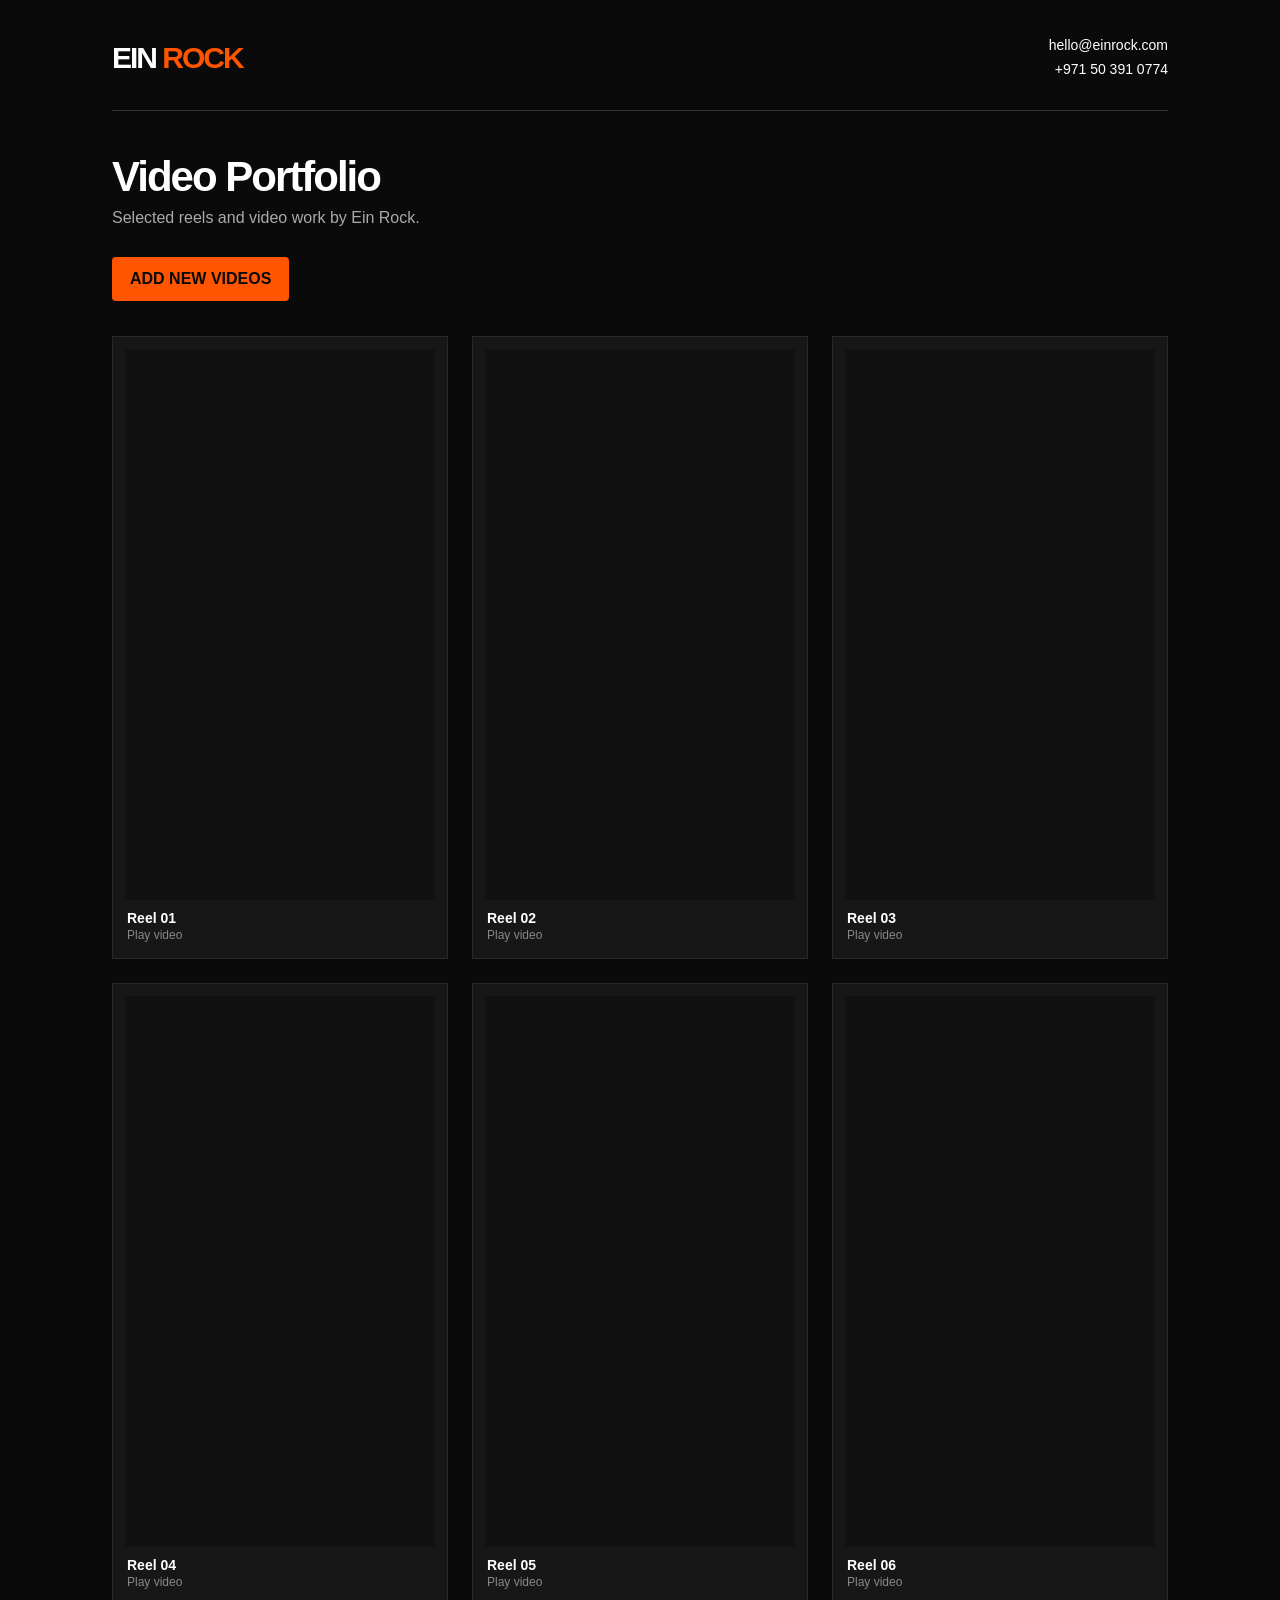
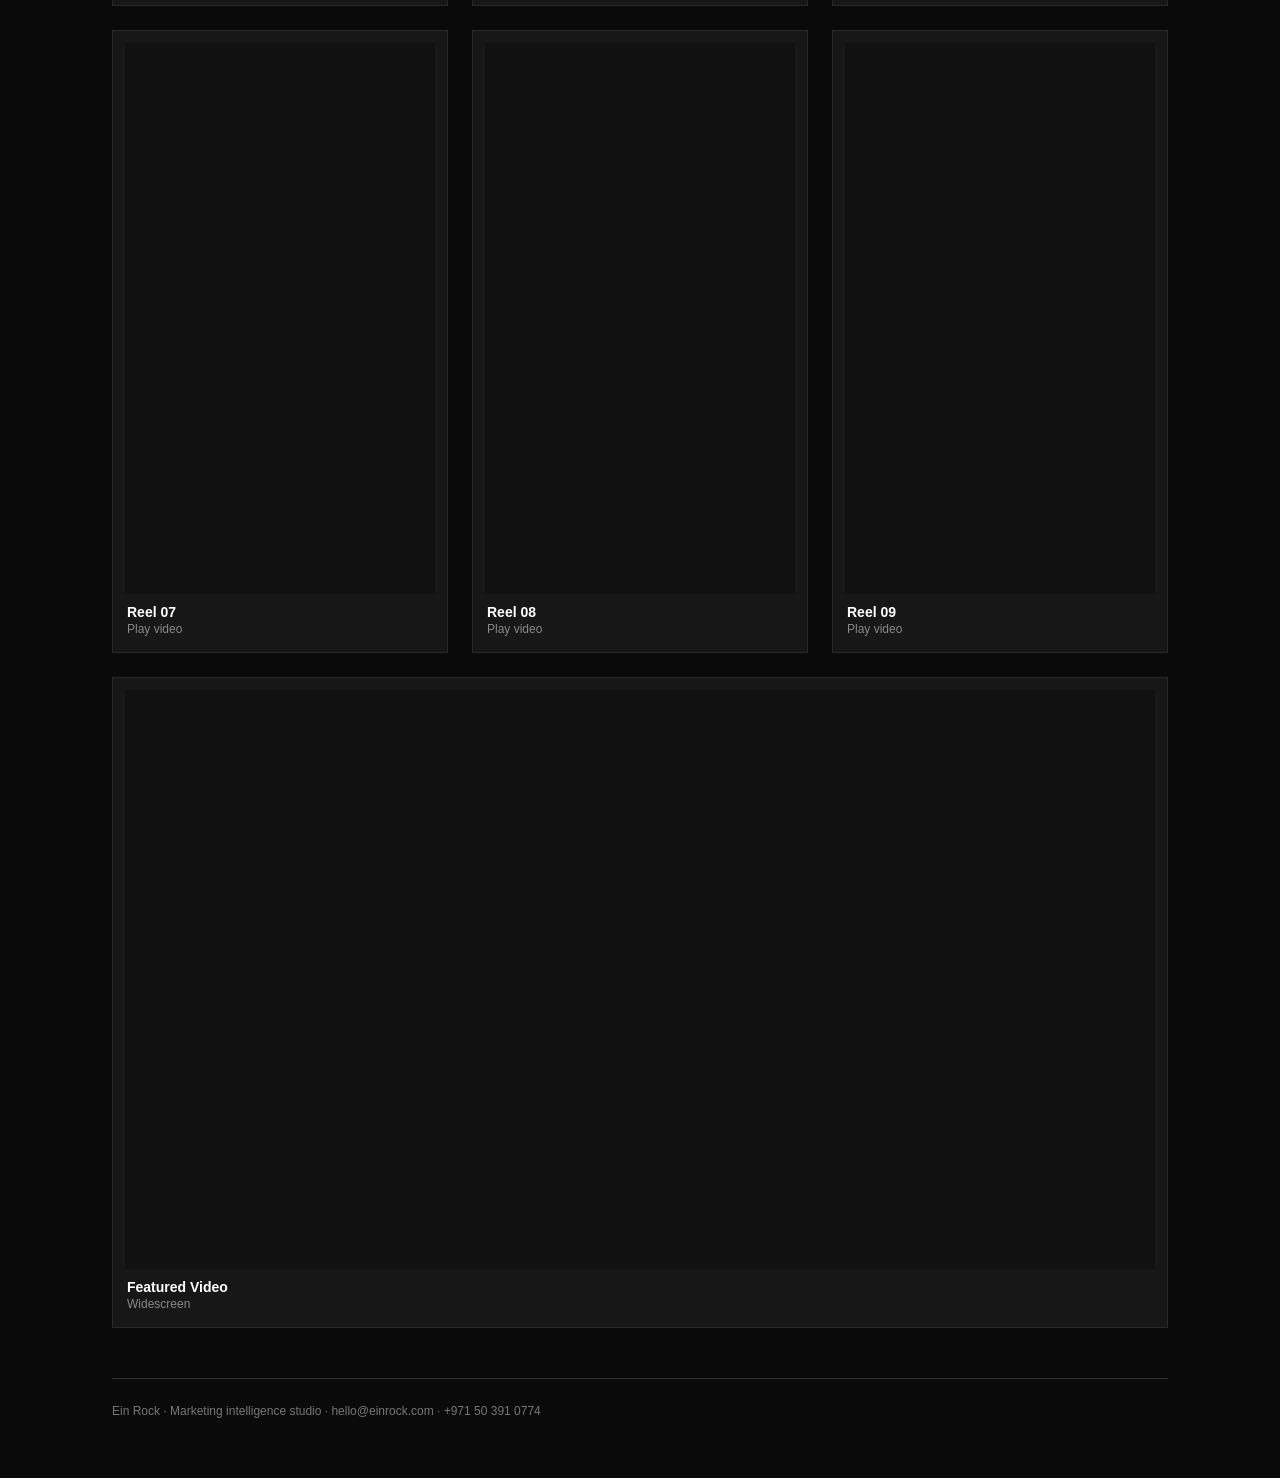
==== quick.html @ 15727fcd "Add simple quick video portfolio page" ====
<!doctype html>
<html lang="en">
<head>
<meta charset="utf-8">
<meta name="viewport" content="width=device-width,initial-scale=1">
<title>Ein Rock | Video Portfolio</title>
<style>
*{box-sizing:border-box}body{margin:0;background:#0a0a0a;color:#fff;font-family:Arial,Helvetica,sans-serif}
.wrap{max-width:1100px;margin:auto;padding:34px 22px 60px}
header{display:flex;justify-content:space-between;align-items:center;gap:20px;padding-bottom:28px;border-bottom:1px solid #333}
.logo{font-size:30px;font-weight:800;letter-spacing:-2px}.logo span{color:#ff5500}
.contact{text-align:right;font-size:14px;line-height:1.7}.contact a{color:#fff;text-decoration:none}
h1{font-size:42px;letter-spacing:-2px;margin:42px 0 8px}.sub{color:#aaa;margin:0 0 30px}
.add{display:inline-block;background:#ff5500;color:#0a0a0a;text-decoration:none;font-weight:700;padding:13px 18px;border-radius:4px;margin-bottom:35px}
.grid{display:grid;grid-template-columns:repeat(3,1fr);gap:24px}
.card{background:#171717;border:1px solid #292929;padding:12px}
.card h2{font-size:14px;margin:10px 2px 2px;color:#fff}.card p{font-size:12px;color:#888;margin:0 2px 4px}
.frame{width:100%;aspect-ratio:9/16;background:#111;overflow:hidden}.frame iframe{width:100%;height:100%;border:0}
.wide{grid-column:1/-1}.wide .frame{aspect-ratio:16/9}
footer{margin-top:50px;padding-top:25px;border-top:1px solid #333;color:#777;font-size:12px}
@media(max-width:760px){.grid{grid-template-columns:repeat(2,1fr)}h1{font-size:34px}.logo{font-size:25px}}
@media(max-width:500px){header{align-items:flex-start}.contact{font-size:11px}.grid{grid-template-columns:1fr}.wide{grid-column:auto}}
</style>
</head>
<body>
<div class="wrap">
<header>
<div class="logo">EIN <span>ROCK</span></div>
<div class="contact">
<a href="mailto:hello@einrock.com">hello@einrock.com</a><br>
<a href="tel:+971503910774">+971 50 391 0774</a>
</div>
</header>

<h1>Video Portfolio</h1>
<p class="sub">Selected reels and video work by Ein Rock.</p>
<a class="add" href="https://github.com/einrockdxb/video-showcase/tree/main/uploads" target="_blank" rel="noopener">ADD NEW VIDEOS</a>

<div class="grid">
<article class="card"><div class="frame"><iframe src="https://drive.google.com/file/d/1sIQLPe1f33rekO_dyVz_5ptny3emEbQS/preview" allow="autoplay; fullscreen; picture-in-picture" allowfullscreen title="Reel 01"></iframe></div><h2>Reel 01</h2><p>Play video</p></article><article class="card"><div class="frame"><iframe src="https://drive.google.com/file/d/15O4RiWVT8pfXVKDcimCqq2v3TnlMaIYs/preview" allow="autoplay; fullscreen; picture-in-picture" allowfullscreen title="Reel 02"></iframe></div><h2>Reel 02</h2><p>Play video</p></article><article class="card"><div class="frame"><iframe src="https://drive.google.com/file/d/1cRVVmaThXbRCfBJRsrNnzEC_2fHsMFi1/preview" allow="autoplay; fullscreen; picture-in-picture" allowfullscreen title="Reel 03"></iframe></div><h2>Reel 03</h2><p>Play video</p></article><article class="card"><div class="frame"><iframe src="https://drive.google.com/file/d/1kNEbSiAT8r9chyXuTgO0yGnmcUGC5nKr/preview" allow="autoplay; fullscreen; picture-in-picture" allowfullscreen title="Reel 04"></iframe></div><h2>Reel 04</h2><p>Play video</p></article><article class="card"><div class="frame"><iframe src="https://drive.google.com/file/d/1px2Us8wP5x3vxm55HdbNiQ3WWhCzZRA0/preview" allow="autoplay; fullscreen; picture-in-picture" allowfullscreen title="Reel 05"></iframe></div><h2>Reel 05</h2><p>Play video</p></article><article class="card"><div class="frame"><iframe src="https://drive.google.com/file/d/1Flu_nLkbt-2IuRBmarbG3Pi9BhsyVD4R/preview" allow="autoplay; fullscreen; picture-in-picture" allowfullscreen title="Reel 06"></iframe></div><h2>Reel 06</h2><p>Play video</p></article><article class="card"><div class="frame"><iframe src="https://drive.google.com/file/d/11XiS3f95TABBtEXVxI9KrZV52mQEs_zE/preview" allow="autoplay; fullscreen; picture-in-picture" allowfullscreen title="Reel 07"></iframe></div><h2>Reel 07</h2><p>Play video</p></article><article class="card"><div class="frame"><iframe src="https://drive.google.com/file/d/1uWbiDXrMf104pvU2HQ8cwjaZkVU1fCQA/preview" allow="autoplay; fullscreen; picture-in-picture" allowfullscreen title="Reel 08"></iframe></div><h2>Reel 08</h2><p>Play video</p></article><article class="card"><div class="frame"><iframe src="https://drive.google.com/file/d/1peZ8TACSQxtgELErkp54z6RYYpxqX6he/preview" allow="autoplay; fullscreen; picture-in-picture" allowfullscreen title="Reel 09"></iframe></div><h2>Reel 09</h2><p>Play video</p></article>
<article class="card wide"><div class="frame"><iframe src="https://drive.google.com/file/d/11WyuKkaURN1k8-p9EF26PdoWxWTC1Nju/preview" allow="autoplay; fullscreen; picture-in-picture" allowfullscreen title="Featured video"></iframe></div><h2>Featured Video</h2><p>Widescreen</p></article>
</div>

<footer>Ein Rock · Marketing intelligence studio · hello@einrock.com · +971 50 391 0774</footer>
</div>
</body>
</html>
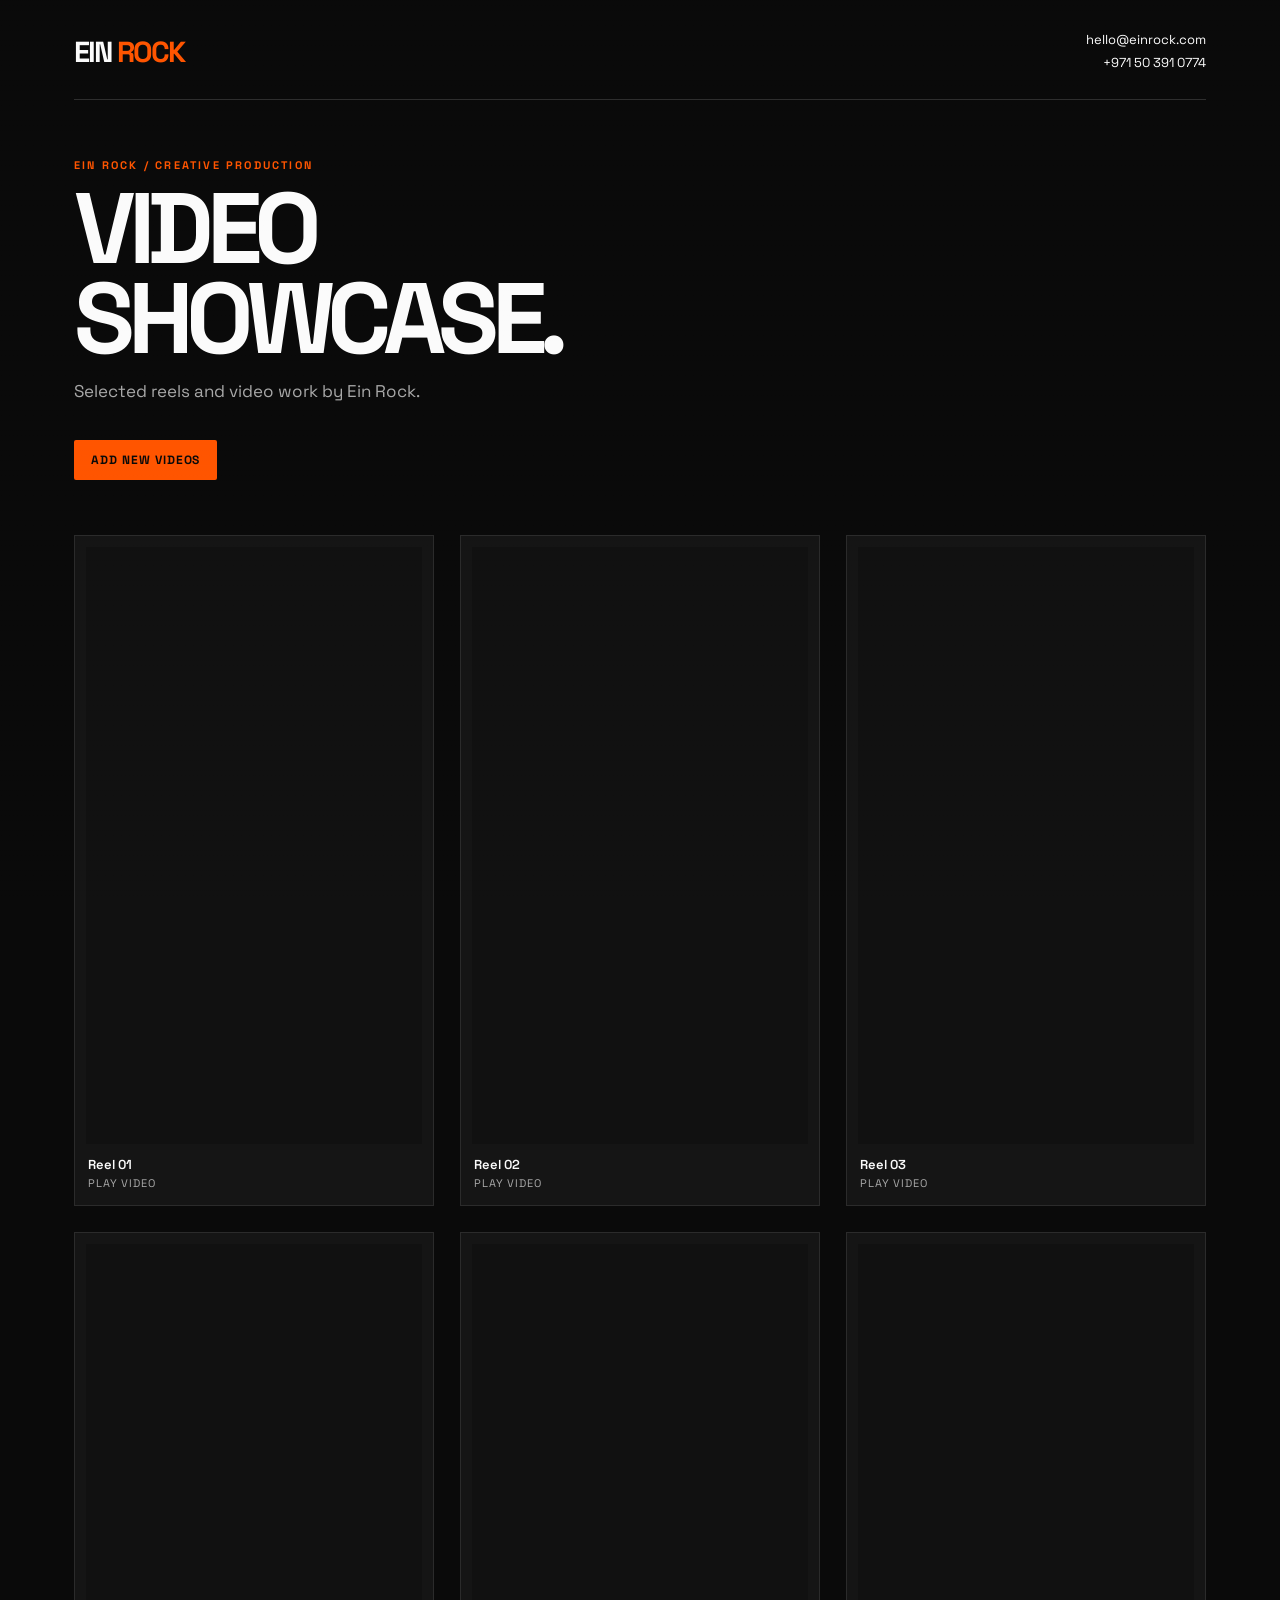
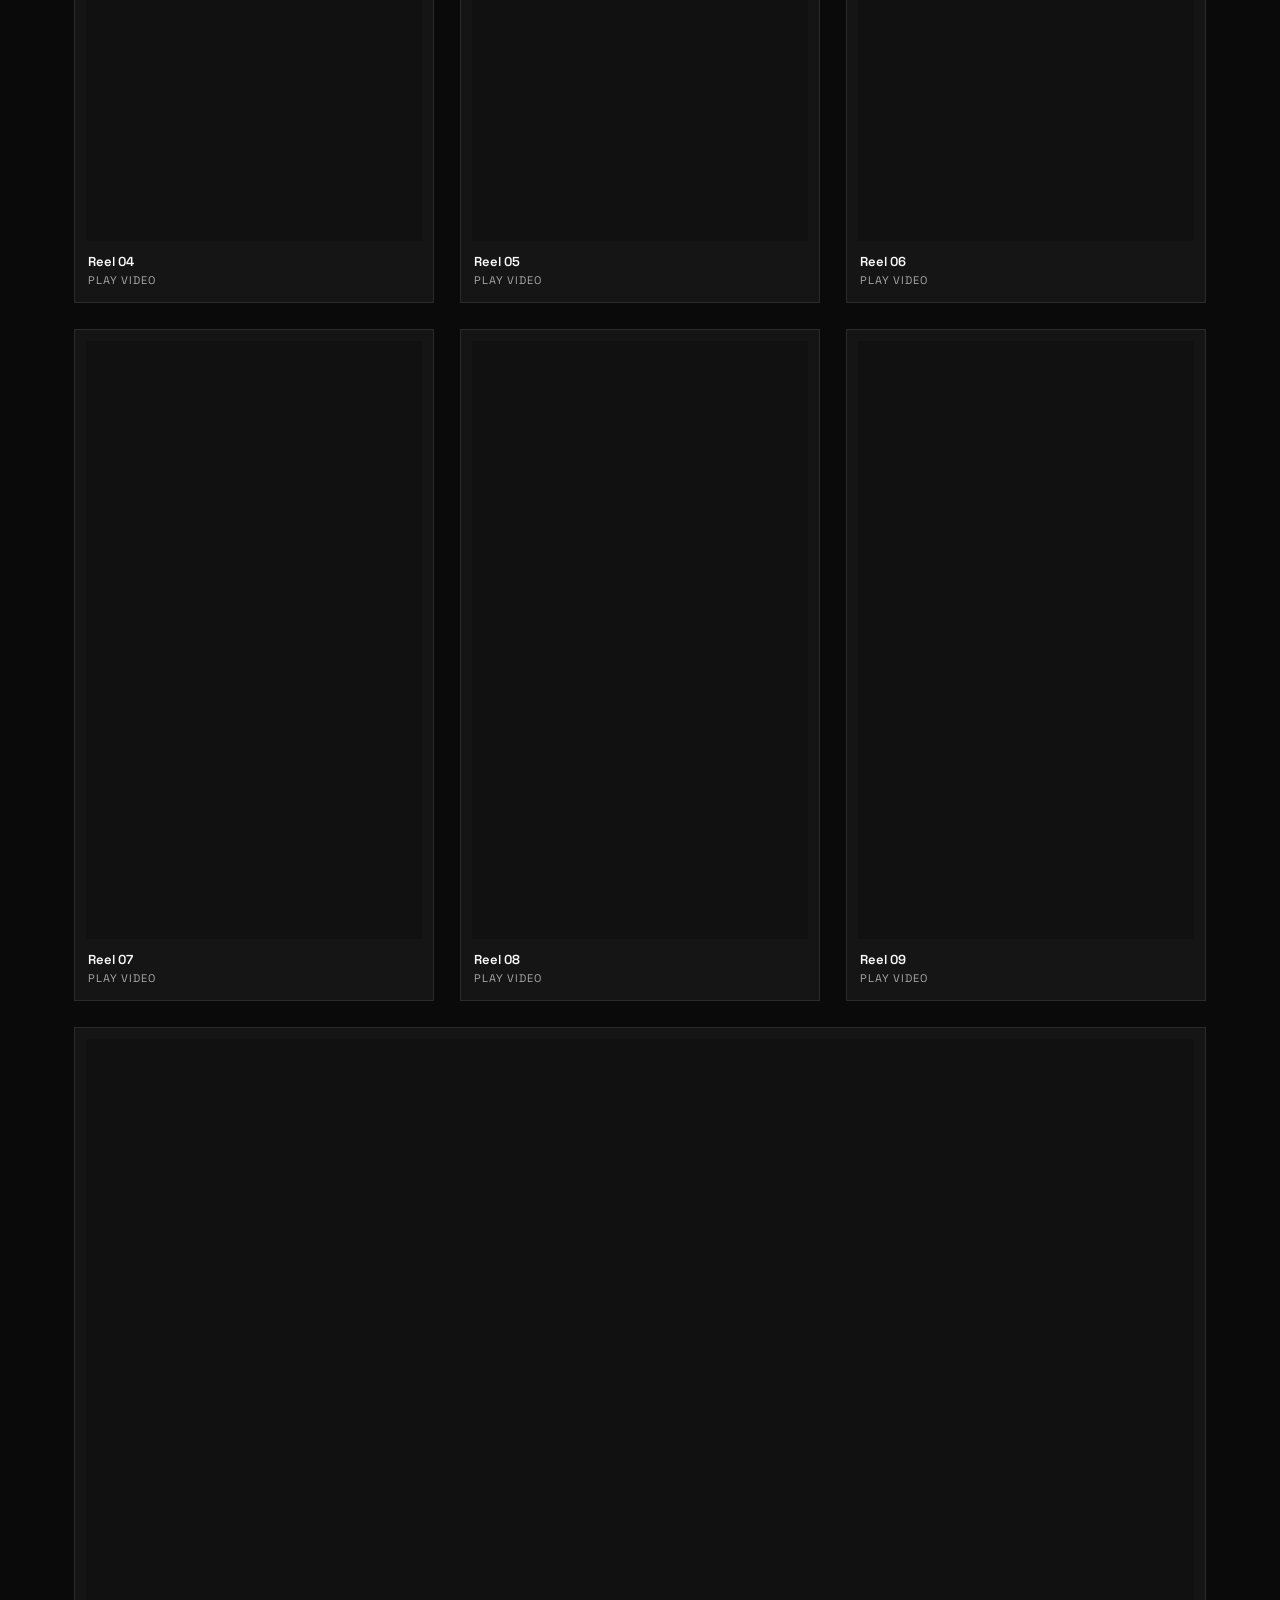
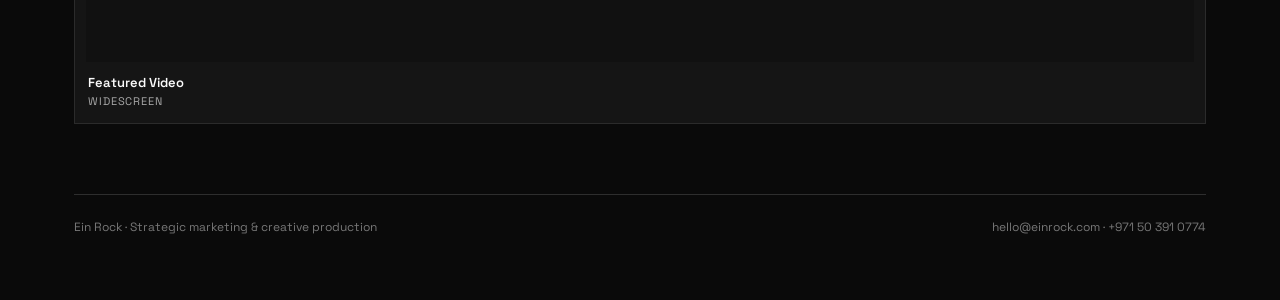
==== commit 150c0afe: "Match quick portfolio to Ein Rock visual style" ====
--- a/quick.html
+++ b/quick.html
@@ -3,45 +3,44 @@
 <head>
 <meta charset="utf-8">
 <meta name="viewport" content="width=device-width,initial-scale=1">
-<title>Ein Rock | Video Portfolio</title>
+<title>Ein Rock | Video Showcase</title>
+<link href="https://fonts.googleapis.com/css2?family=Space+Grotesk:wght@400;500;600;700&display=swap" rel="stylesheet">
 <style>
-*{box-sizing:border-box}body{margin:0;background:#0a0a0a;color:#fff;font-family:Arial,Helvetica,sans-serif}
-.wrap{max-width:1100px;margin:auto;padding:34px 22px 60px}
-header{display:flex;justify-content:space-between;align-items:center;gap:20px;padding-bottom:28px;border-bottom:1px solid #333}
-.logo{font-size:30px;font-weight:800;letter-spacing:-2px}.logo span{color:#ff5500}
-.contact{text-align:right;font-size:14px;line-height:1.7}.contact a{color:#fff;text-decoration:none}
-h1{font-size:42px;letter-spacing:-2px;margin:42px 0 8px}.sub{color:#aaa;margin:0 0 30px}
-.add{display:inline-block;background:#ff5500;color:#0a0a0a;text-decoration:none;font-weight:700;padding:13px 18px;border-radius:4px;margin-bottom:35px}
-.grid{display:grid;grid-template-columns:repeat(3,1fr);gap:24px}
-.card{background:#171717;border:1px solid #292929;padding:12px}
-.card h2{font-size:14px;margin:10px 2px 2px;color:#fff}.card p{font-size:12px;color:#888;margin:0 2px 4px}
-.frame{width:100%;aspect-ratio:9/16;background:#111;overflow:hidden}.frame iframe{width:100%;height:100%;border:0}
+:root{--black:#0a0a0a;--charcoal:#262626;--white:#fbfbfb;--muted:#a8a8a8;--orange:#ff5500}
+*{box-sizing:border-box}html{scroll-behavior:smooth}body{margin:0;background:var(--black);color:var(--white);font-family:"Space Grotesk",Arial,sans-serif}
+body:before{content:"";position:fixed;inset:0;pointer-events:none;z-index:10;opacity:.035;background:repeating-linear-gradient(0deg,transparent 0 3px,rgba(255,255,255,.08) 4px 5px)}
+.wrap{max-width:1180px;margin:auto;padding:28px 24px 65px}
+header{display:flex;justify-content:space-between;align-items:center;gap:24px;padding-bottom:24px;border-bottom:1px solid #ffffff25}
+.logo{font-size:29px;font-weight:700;letter-spacing:-1.8px}.logo span{color:var(--orange)}
+.contact{text-align:right;font-size:13px;line-height:1.8}.contact a{color:var(--white);text-decoration:none}.contact a:hover{color:var(--orange)}
+.kicker{color:var(--orange);font-size:11px;font-weight:700;text-transform:uppercase;letter-spacing:.2em;margin-top:58px}
+h1{font-size:clamp(50px,8vw,100px);line-height:.9;letter-spacing:-.075em;margin:12px 0 16px}.sub{color:var(--muted);font-size:17px;margin:0 0 38px}
+.add{display:inline-block;background:var(--orange);color:var(--black);text-decoration:none;font-weight:700;padding:12px 17px;border-radius:2px;font-size:12px;text-transform:uppercase;letter-spacing:.08em}
+.grid{display:grid;grid-template-columns:repeat(3,1fr);gap:26px;margin-top:55px}
+.card{background:#151515;border:1px solid #ffffff18;padding:11px;transition:border-color .25s,transform .25s}.card:hover{border-color:#ff550080;transform:translateY(-3px)}
+.frame{width:100%;aspect-ratio:9/16;background:#111;overflow:hidden}.frame iframe{width:100%;height:100%;border:0;display:block}
+.card h2{font-size:13px;margin:12px 2px 3px;font-weight:600}.card p{font-size:11px;color:var(--muted);margin:0 2px 4px;text-transform:uppercase;letter-spacing:.08em}
 .wide{grid-column:1/-1}.wide .frame{aspect-ratio:16/9}
-footer{margin-top:50px;padding-top:25px;border-top:1px solid #333;color:#777;font-size:12px}
-@media(max-width:760px){.grid{grid-template-columns:repeat(2,1fr)}h1{font-size:34px}.logo{font-size:25px}}
-@media(max-width:500px){header{align-items:flex-start}.contact{font-size:11px}.grid{grid-template-columns:1fr}.wide{grid-column:auto}}
+footer{margin-top:70px;padding-top:24px;border-top:1px solid #ffffff25;color:#777;font-size:12px;display:flex;justify-content:space-between;gap:20px;flex-wrap:wrap}
+@media(max-width:760px){.grid{grid-template-columns:repeat(2,1fr)}}
+@media(max-width:500px){header{align-items:flex-start}.contact{font-size:11px}.grid{grid-template-columns:1fr}.wide{grid-column:auto}.wrap{padding-left:18px;padding-right:18px}}
 </style>
 </head>
 <body>
 <div class="wrap">
 <header>
 <div class="logo">EIN <span>ROCK</span></div>
-<div class="contact">
-<a href="mailto:hello@einrock.com">hello@einrock.com</a><br>
-<a href="tel:+971503910774">+971 50 391 0774</a>
-</div>
+<div class="contact"><a href="mailto:hello@einrock.com">hello@einrock.com</a><br><a href="tel:+971503910774">+971 50 391 0774</a></div>
 </header>
-
-<h1>Video Portfolio</h1>
+<div class="kicker">Ein Rock / Creative Production</div>
+<h1>VIDEO<br>SHOWCASE.</h1>
 <p class="sub">Selected reels and video work by Ein Rock.</p>
-<a class="add" href="https://github.com/einrockdxb/video-showcase/tree/main/uploads" target="_blank" rel="noopener">ADD NEW VIDEOS</a>
-
+<a class="add" href="https://github.com/einrockdxb/video-showcase/tree/main/uploads" target="_blank" rel="noopener">Add New Videos</a>
 <div class="grid">
 <article class="card"><div class="frame"><iframe src="https://drive.google.com/file/d/1sIQLPe1f33rekO_dyVz_5ptny3emEbQS/preview" allow="autoplay; fullscreen; picture-in-picture" allowfullscreen title="Reel 01"></iframe></div><h2>Reel 01</h2><p>Play video</p></article><article class="card"><div class="frame"><iframe src="https://drive.google.com/file/d/15O4RiWVT8pfXVKDcimCqq2v3TnlMaIYs/preview" allow="autoplay; fullscreen; picture-in-picture" allowfullscreen title="Reel 02"></iframe></div><h2>Reel 02</h2><p>Play video</p></article><article class="card"><div class="frame"><iframe src="https://drive.google.com/file/d/1cRVVmaThXbRCfBJRsrNnzEC_2fHsMFi1/preview" allow="autoplay; fullscreen; picture-in-picture" allowfullscreen title="Reel 03"></iframe></div><h2>Reel 03</h2><p>Play video</p></article><article class="card"><div class="frame"><iframe src="https://drive.google.com/file/d/1kNEbSiAT8r9chyXuTgO0yGnmcUGC5nKr/preview" allow="autoplay; fullscreen; picture-in-picture" allowfullscreen title="Reel 04"></iframe></div><h2>Reel 04</h2><p>Play video</p></article><article class="card"><div class="frame"><iframe src="https://drive.google.com/file/d/1px2Us8wP5x3vxm55HdbNiQ3WWhCzZRA0/preview" allow="autoplay; fullscreen; picture-in-picture" allowfullscreen title="Reel 05"></iframe></div><h2>Reel 05</h2><p>Play video</p></article><article class="card"><div class="frame"><iframe src="https://drive.google.com/file/d/1Flu_nLkbt-2IuRBmarbG3Pi9BhsyVD4R/preview" allow="autoplay; fullscreen; picture-in-picture" allowfullscreen title="Reel 06"></iframe></div><h2>Reel 06</h2><p>Play video</p></article><article class="card"><div class="frame"><iframe src="https://drive.google.com/file/d/11XiS3f95TABBtEXVxI9KrZV52mQEs_zE/preview" allow="autoplay; fullscreen; picture-in-picture" allowfullscreen title="Reel 07"></iframe></div><h2>Reel 07</h2><p>Play video</p></article><article class="card"><div class="frame"><iframe src="https://drive.google.com/file/d/1uWbiDXrMf104pvU2HQ8cwjaZkVU1fCQA/preview" allow="autoplay; fullscreen; picture-in-picture" allowfullscreen title="Reel 08"></iframe></div><h2>Reel 08</h2><p>Play video</p></article><article class="card"><div class="frame"><iframe src="https://drive.google.com/file/d/1peZ8TACSQxtgELErkp54z6RYYpxqX6he/preview" allow="autoplay; fullscreen; picture-in-picture" allowfullscreen title="Reel 09"></iframe></div><h2>Reel 09</h2><p>Play video</p></article>
 <article class="card wide"><div class="frame"><iframe src="https://drive.google.com/file/d/11WyuKkaURN1k8-p9EF26PdoWxWTC1Nju/preview" allow="autoplay; fullscreen; picture-in-picture" allowfullscreen title="Featured video"></iframe></div><h2>Featured Video</h2><p>Widescreen</p></article>
 </div>
-
-<footer>Ein Rock · Marketing intelligence studio · hello@einrock.com · +971 50 391 0774</footer>
+<footer><span>Ein Rock · Strategic marketing & creative production</span><span>hello@einrock.com · +971 50 391 0774</span></footer>
 </div>
 </body>
 </html>
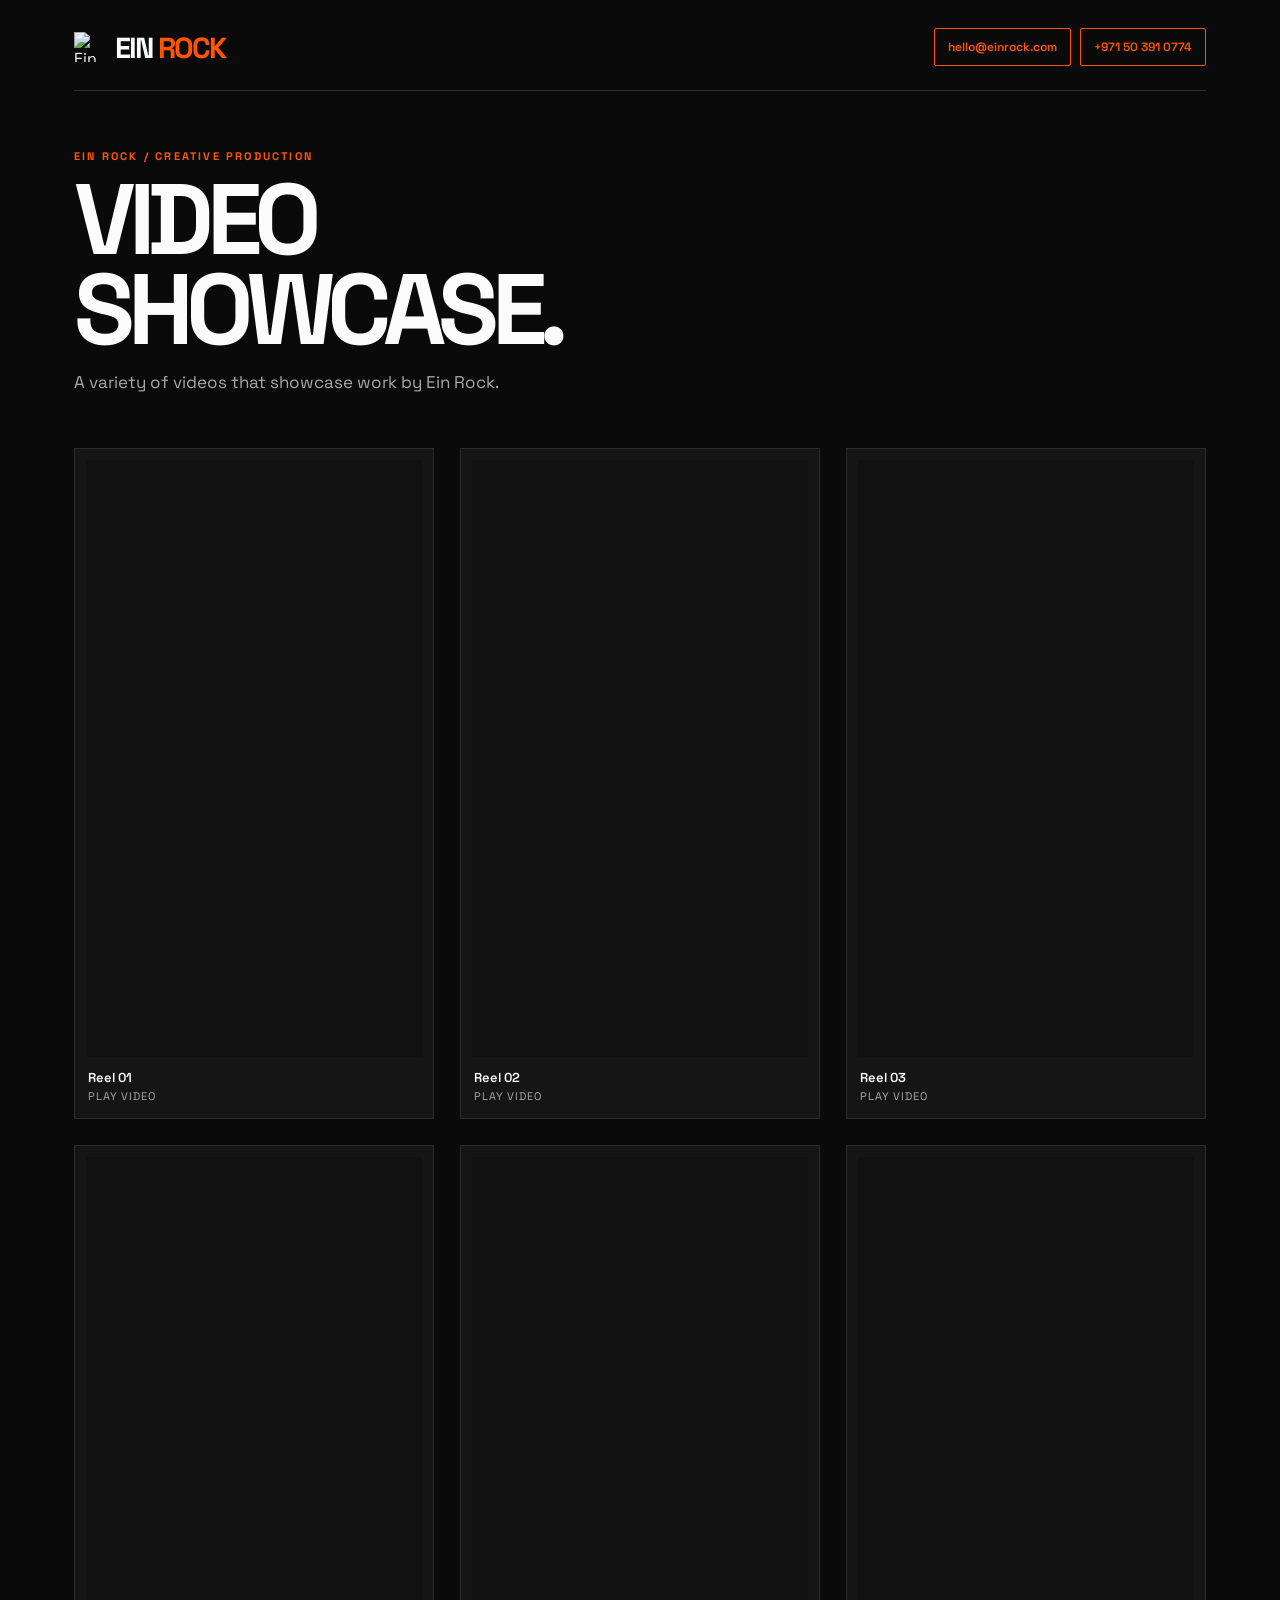
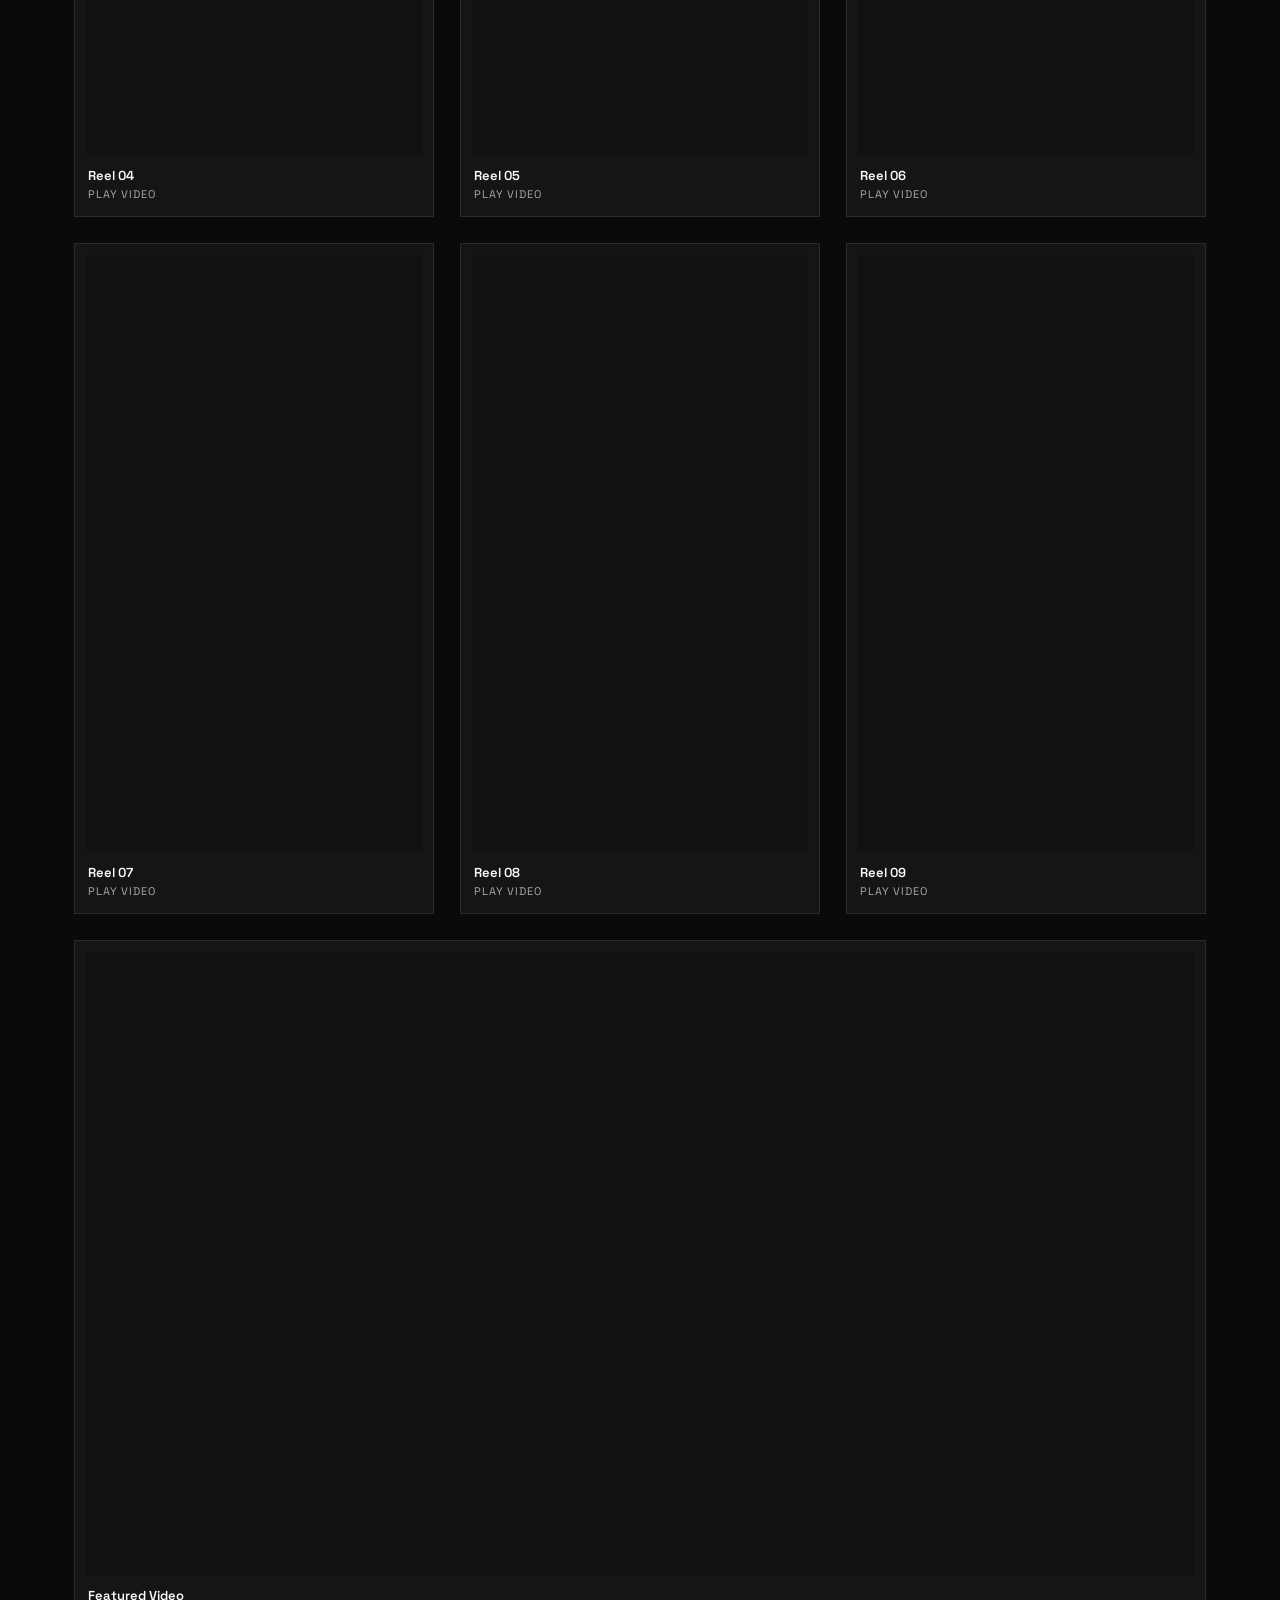
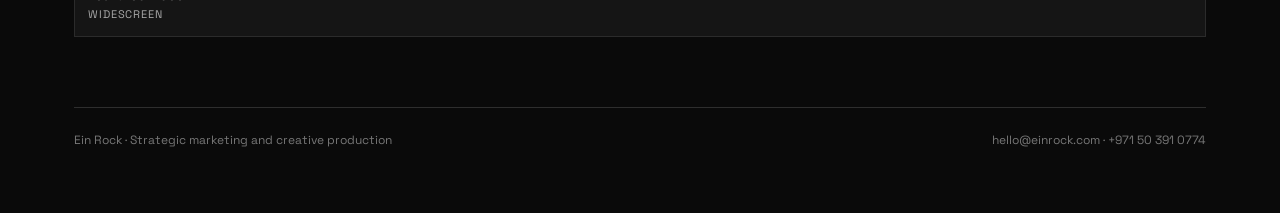
==== commit cd755266: "Refine video showcase branding and contacts" ====
--- a/quick.html
+++ b/quick.html
@@ -4,43 +4,52 @@
 <meta charset="utf-8">
 <meta name="viewport" content="width=device-width,initial-scale=1">
 <title>Ein Rock | Video Showcase</title>
+<link rel="icon" href="https://www.einrock.com/favicon.ico">
 <link href="https://fonts.googleapis.com/css2?family=Space+Grotesk:wght@400;500;600;700&display=swap" rel="stylesheet">
 <style>
 :root{--black:#0a0a0a;--charcoal:#262626;--white:#fbfbfb;--muted:#a8a8a8;--orange:#ff5500}
 *{box-sizing:border-box}html{scroll-behavior:smooth}body{margin:0;background:var(--black);color:var(--white);font-family:"Space Grotesk",Arial,sans-serif}
-body:before{content:"";position:fixed;inset:0;pointer-events:none;z-index:10;opacity:.035;background:repeating-linear-gradient(0deg,transparent 0 3px,rgba(255,255,255,.08) 4px 5px)}
+body:before{content:"";position:fixed;inset:0;pointer-events:none;z-index:10;opacity:.025;background:repeating-linear-gradient(0deg,transparent 0 3px,rgba(255,255,255,.08) 4px 5px)}
 .wrap{max-width:1180px;margin:auto;padding:28px 24px 65px}
 header{display:flex;justify-content:space-between;align-items:center;gap:24px;padding-bottom:24px;border-bottom:1px solid #ffffff25}
+.brand{display:flex;align-items:center;gap:11px;text-decoration:none;color:var(--white)}
+.brand img{width:30px;height:30px;object-fit:contain;display:block}
 .logo{font-size:29px;font-weight:700;letter-spacing:-1.8px}.logo span{color:var(--orange)}
-.contact{text-align:right;font-size:13px;line-height:1.8}.contact a{color:var(--white);text-decoration:none}.contact a:hover{color:var(--orange)}
+.contact{display:flex;gap:9px;align-items:center}
+.contact a{display:inline-flex;align-items:center;min-height:38px;padding:0 13px;border:1px solid var(--orange);background:transparent;color:var(--orange);text-decoration:none;font-size:12px;font-weight:600;border-radius:2px;transition:.2s}
+.contact a:hover{background:var(--orange);color:var(--black)}
 .kicker{color:var(--orange);font-size:11px;font-weight:700;text-transform:uppercase;letter-spacing:.2em;margin-top:58px}
-h1{font-size:clamp(50px,8vw,100px);line-height:.9;letter-spacing:-.075em;margin:12px 0 16px}.sub{color:var(--muted);font-size:17px;margin:0 0 38px}
-.add{display:inline-block;background:var(--orange);color:var(--black);text-decoration:none;font-weight:700;padding:12px 17px;border-radius:2px;font-size:12px;text-transform:uppercase;letter-spacing:.08em}
+h1{font-size:clamp(50px,8vw,100px);line-height:.9;letter-spacing:-.075em;margin:12px 0 16px}.sub{color:var(--muted);font-size:17px;margin:0}
 .grid{display:grid;grid-template-columns:repeat(3,1fr);gap:26px;margin-top:55px}
 .card{background:#151515;border:1px solid #ffffff18;padding:11px;transition:border-color .25s,transform .25s}.card:hover{border-color:#ff550080;transform:translateY(-3px)}
 .frame{width:100%;aspect-ratio:9/16;background:#111;overflow:hidden}.frame iframe{width:100%;height:100%;border:0;display:block}
 .card h2{font-size:13px;margin:12px 2px 3px;font-weight:600}.card p{font-size:11px;color:var(--muted);margin:0 2px 4px;text-transform:uppercase;letter-spacing:.08em}
 .wide{grid-column:1/-1}.wide .frame{aspect-ratio:16/9}
 footer{margin-top:70px;padding-top:24px;border-top:1px solid #ffffff25;color:#777;font-size:12px;display:flex;justify-content:space-between;gap:20px;flex-wrap:wrap}
-@media(max-width:760px){.grid{grid-template-columns:repeat(2,1fr)}}
-@media(max-width:500px){header{align-items:flex-start}.contact{font-size:11px}.grid{grid-template-columns:1fr}.wide{grid-column:auto}.wrap{padding-left:18px;padding-right:18px}}
+@media(max-width:760px){.grid{grid-template-columns:repeat(2,1fr)}.contact a{font-size:11px;padding:0 9px}}
+@media(max-width:500px){header{align-items:flex-start}.contact{flex-direction:column;align-items:flex-end;gap:5px}.contact a{min-height:32px;font-size:10px}.grid{grid-template-columns:1fr}.wide{grid-column:auto}.wrap{padding-left:18px;padding-right:18px}}
 </style>
 </head>
 <body>
 <div class="wrap">
 <header>
+<a class="brand" href="https://www.einrock.com/" target="_blank" rel="noopener">
+<img src="https://www.einrock.com/favicon.ico" alt="Ein Rock">
 <div class="logo">EIN <span>ROCK</span></div>
-<div class="contact"><a href="mailto:hello@einrock.com">hello@einrock.com</a><br><a href="tel:+971503910774">+971 50 391 0774</a></div>
+</a>
+<div class="contact">
+<a href="mailto:hello@einrock.com">hello@einrock.com</a>
+<a href="tel:+971503910774">+971 50 391 0774</a>
+</div>
 </header>
 <div class="kicker">Ein Rock / Creative Production</div>
 <h1>VIDEO<br>SHOWCASE.</h1>
-<p class="sub">Selected reels and video work by Ein Rock.</p>
-<a class="add" href="https://github.com/einrockdxb/video-showcase/tree/main/uploads" target="_blank" rel="noopener">Add New Videos</a>
+<p class="sub">A variety of videos that showcase work by Ein Rock.</p>
 <div class="grid">
 <article class="card"><div class="frame"><iframe src="https://drive.google.com/file/d/1sIQLPe1f33rekO_dyVz_5ptny3emEbQS/preview" allow="autoplay; fullscreen; picture-in-picture" allowfullscreen title="Reel 01"></iframe></div><h2>Reel 01</h2><p>Play video</p></article><article class="card"><div class="frame"><iframe src="https://drive.google.com/file/d/15O4RiWVT8pfXVKDcimCqq2v3TnlMaIYs/preview" allow="autoplay; fullscreen; picture-in-picture" allowfullscreen title="Reel 02"></iframe></div><h2>Reel 02</h2><p>Play video</p></article><article class="card"><div class="frame"><iframe src="https://drive.google.com/file/d/1cRVVmaThXbRCfBJRsrNnzEC_2fHsMFi1/preview" allow="autoplay; fullscreen; picture-in-picture" allowfullscreen title="Reel 03"></iframe></div><h2>Reel 03</h2><p>Play video</p></article><article class="card"><div class="frame"><iframe src="https://drive.google.com/file/d/1kNEbSiAT8r9chyXuTgO0yGnmcUGC5nKr/preview" allow="autoplay; fullscreen; picture-in-picture" allowfullscreen title="Reel 04"></iframe></div><h2>Reel 04</h2><p>Play video</p></article><article class="card"><div class="frame"><iframe src="https://drive.google.com/file/d/1px2Us8wP5x3vxm55HdbNiQ3WWhCzZRA0/preview" allow="autoplay; fullscreen; picture-in-picture" allowfullscreen title="Reel 05"></iframe></div><h2>Reel 05</h2><p>Play video</p></article><article class="card"><div class="frame"><iframe src="https://drive.google.com/file/d/1Flu_nLkbt-2IuRBmarbG3Pi9BhsyVD4R/preview" allow="autoplay; fullscreen; picture-in-picture" allowfullscreen title="Reel 06"></iframe></div><h2>Reel 06</h2><p>Play video</p></article><article class="card"><div class="frame"><iframe src="https://drive.google.com/file/d/11XiS3f95TABBtEXVxI9KrZV52mQEs_zE/preview" allow="autoplay; fullscreen; picture-in-picture" allowfullscreen title="Reel 07"></iframe></div><h2>Reel 07</h2><p>Play video</p></article><article class="card"><div class="frame"><iframe src="https://drive.google.com/file/d/1uWbiDXrMf104pvU2HQ8cwjaZkVU1fCQA/preview" allow="autoplay; fullscreen; picture-in-picture" allowfullscreen title="Reel 08"></iframe></div><h2>Reel 08</h2><p>Play video</p></article><article class="card"><div class="frame"><iframe src="https://drive.google.com/file/d/1peZ8TACSQxtgELErkp54z6RYYpxqX6he/preview" allow="autoplay; fullscreen; picture-in-picture" allowfullscreen title="Reel 09"></iframe></div><h2>Reel 09</h2><p>Play video</p></article>
 <article class="card wide"><div class="frame"><iframe src="https://drive.google.com/file/d/11WyuKkaURN1k8-p9EF26PdoWxWTC1Nju/preview" allow="autoplay; fullscreen; picture-in-picture" allowfullscreen title="Featured video"></iframe></div><h2>Featured Video</h2><p>Widescreen</p></article>
 </div>
-<footer><span>Ein Rock · Strategic marketing & creative production</span><span>hello@einrock.com · +971 50 391 0774</span></footer>
+<footer><span>Ein Rock · Strategic marketing and creative production</span><span>hello@einrock.com · +971 50 391 0774</span></footer>
 </div>
 </body>
 </html>
